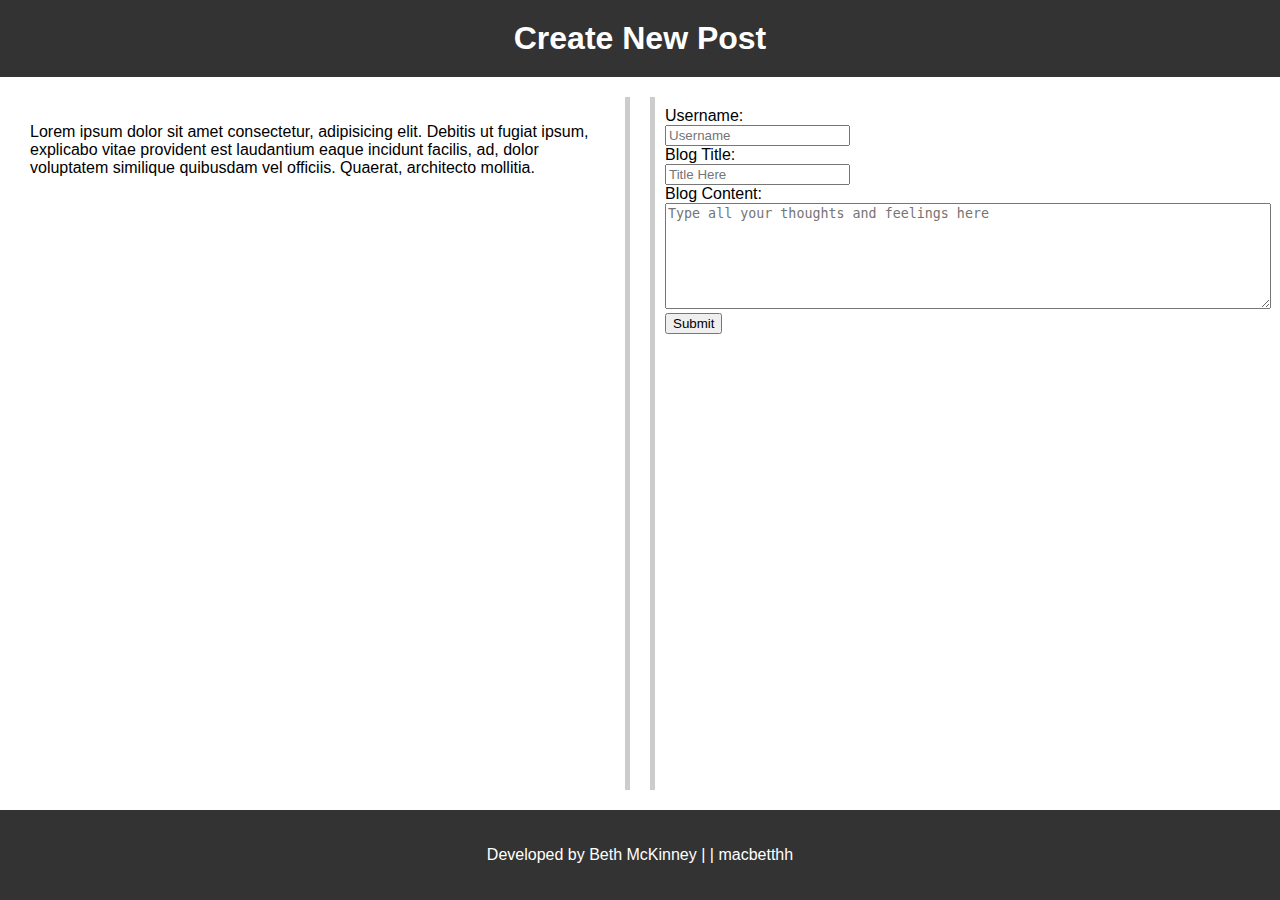
==== index.html @ 0fcd3545 "just getting things updated on fresh windows install" ====
<!DOCTYPE html>
<html lang="en">
<head>
    <meta charset="UTF-8">
    <meta name="viewport" content="width=device-width, initial-scale=1.0">
    <title>My Student Life</title>
    <link rel="stylesheet" href="assets/css/style.css">
    <link rel="stylesheet" href="assets/css/form.css">
    <!-- link other css if needed-->
</head>
<body>
    <header>
        <h1>Create New Post</h1>
    </header>
    <main class="main-content">
        <div class="leftCol">
            <p>Lorem ipsum dolor sit amet consectetur, adipisicing elit. Debitis ut fugiat ipsum, explicabo vitae provident est laudantium eaque incidunt facilis, ad, dolor voluptatem similique quibusdam vel officiis. Quaerat, architecto mollitia.</p>
        </div>

        <div class="rightCol">
            <form id="blog-form">
                <label for="username">Username:</label><br>
                <input type="text" id="username" placeholder="Username" required><br>
                <label for="title">Blog Title:</label><br>
                <input type="text" id="title" placeholder="Title Here" required><br>
                <label for="content">Blog Content:</label><br>
                <textarea id="content" placeholder="Type all your thoughts and feelings here" required></textarea><br>
                <button type="submit">Submit</button>
            </form>
        </div>
    </div> 
    </main>
    <footer>
        <p>Developed by Beth McKinney | | macbetthh</p>
    </footer>
    <script src="assets/js/form.js" defer></script>
    <!-- link other js if needed -->
</body>
</html>
---- assets/css/style.css ----
/* Global Styles */

body {
    font-family: Arial, sans-serif;
    margin: 0;
    padding: 0;
    display: flex;
    flex-direction: column;
    min-height: 100vh;
}

.light-mode {
    background-color: rgb(211, 211, 211);
}

.dark-mode {
    background-color: rgb(30, 30, 31);
}

/* Header Styles */

header {
    background-color: #333;
    color: #fff;
    padding: 20px 0;
    text-align: center;
}

header h1 {
    margin: 0;
}




/* Footer Styles */

footer {
    background-color: #333;
    color: #fff;
    padding: 20px 0;
    text-align: center;
}

/* Responsive Styles */
---- assets/css/form.css ----
.main-content {
    padding: 20px;
    display: flex;
    flex: 1;
    flex-wrap: wrap;
    justify-content: space-between;
}


.main-content .leftCol,
.main-content .rightCol {
    width: calc(50% - 10px);
    box-sizing: border-box; 
    padding: 10px; 
}

.main-content .leftCol {
    border-right: 5px solid #ccc;
}

.main-content .rightCol {
    border-left: 5px solid #ccc;
}

#content {
    width: 600px;
    height: 100px;
}




/* -------- Responsiveness --------*/
@media screen and (max-width: 768px) {
    .main-content .sidebar,
    .main-content .content {
        width: 100%; 
        padding: 0;
    }
}
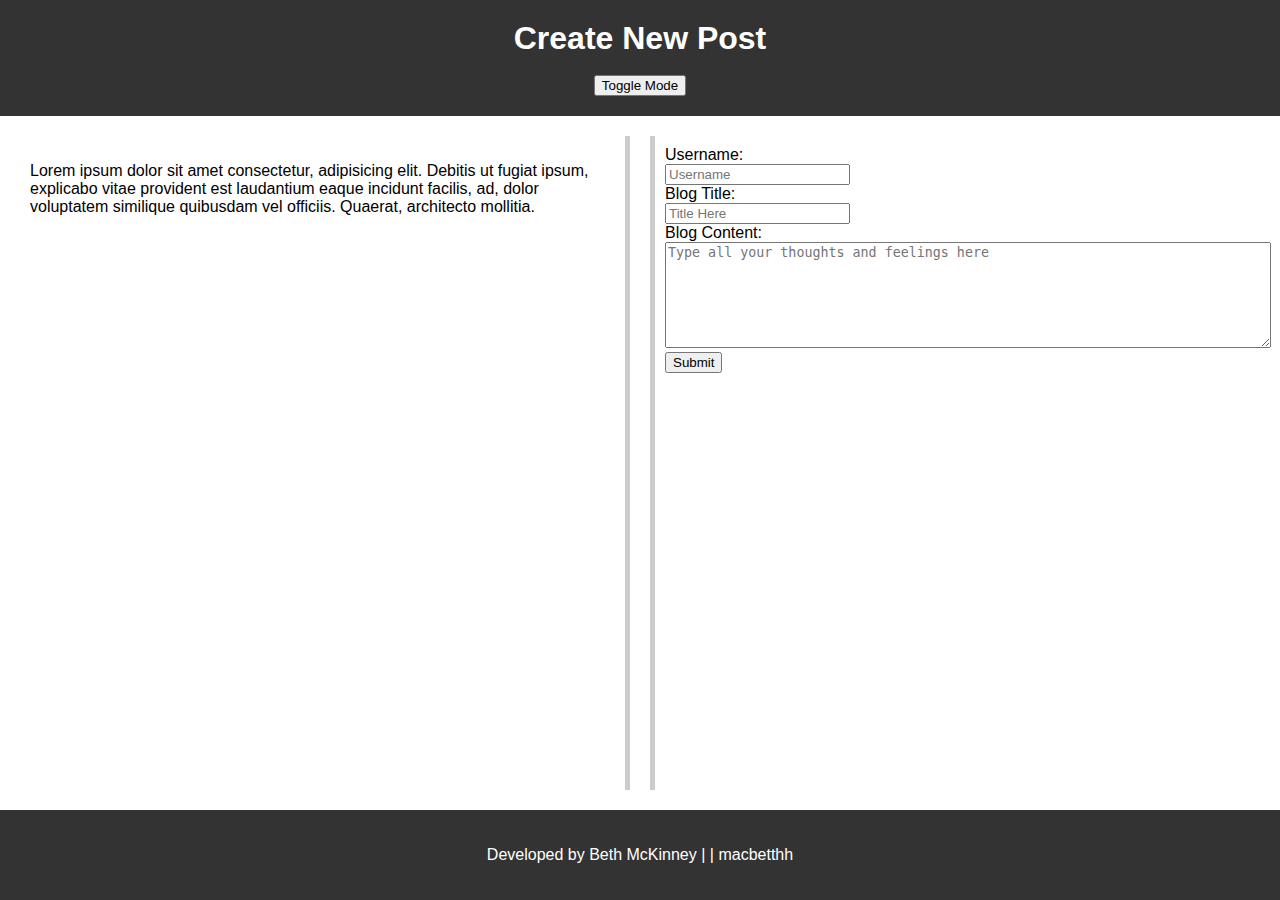
==== commit 12ff8863: "updated lots of code from my laptop - had to work on separate device while pc was in the shop so thi" ====
--- a/index.html
+++ b/index.html
@@ -1,17 +1,25 @@
 <!DOCTYPE html>
 <html lang="en">
+
+
 <head>
     <meta charset="UTF-8">
     <meta name="viewport" content="width=device-width, initial-scale=1.0">
     <title>My Student Life</title>
     <link rel="stylesheet" href="assets/css/style.css">
     <link rel="stylesheet" href="assets/css/form.css">
-    <!-- link other css if needed-->
 </head>
+
+
 <body>
     <header>
-        <h1>Create New Post</h1>
+
+            <h1>Create New Post</h1><br>
+            <button id="toggle-mode">Toggle Mode</button>
+
     </header>
+
+
     <main class="main-content">
         <div class="leftCol">
             <p>Lorem ipsum dolor sit amet consectetur, adipisicing elit. Debitis ut fugiat ipsum, explicabo vitae provident est laudantium eaque incidunt facilis, ad, dolor voluptatem similique quibusdam vel officiis. Quaerat, architecto mollitia.</p>
@@ -30,10 +38,14 @@
         </div>
     </div> 
     </main>
+
+
     <footer>
         <p>Developed by Beth McKinney | | macbetthh</p>
     </footer>
+
+    
     <script src="assets/js/form.js" defer></script>
-    <!-- link other js if needed -->
+
 </body>
 </html>
--- a/assets/css/style.css
+++ b/assets/css/style.css
@@ -1,4 +1,4 @@
-/* Global Styles */
+/* --------MR WORLDWIDE -------- */
 
 body {
     font-family: Arial, sans-serif;
@@ -10,14 +10,17 @@
 }
 
 .light-mode {
-    background-color: rgb(211, 211, 211);
+    background-color: #fff;
+    color: #333;
 }
 
 .dark-mode {
-    background-color: rgb(30, 30, 31);
+    background-color: #333;
+    color: #fff;
 }
 
-/* Header Styles */
+
+/* --------top of the class --------- */
 
 header {
     background-color: #333;
@@ -33,7 +36,7 @@
 
 
 
-/* Footer Styles */
+/* --------- foot locker ---------- */
 
 footer {
     background-color: #333;
--- a/assets/css/form.css
+++ b/assets/css/form.css
@@ -1,3 +1,5 @@
+/* -------- front page news -------- */
+
 .main-content {
     padding: 20px;
     display: flex;
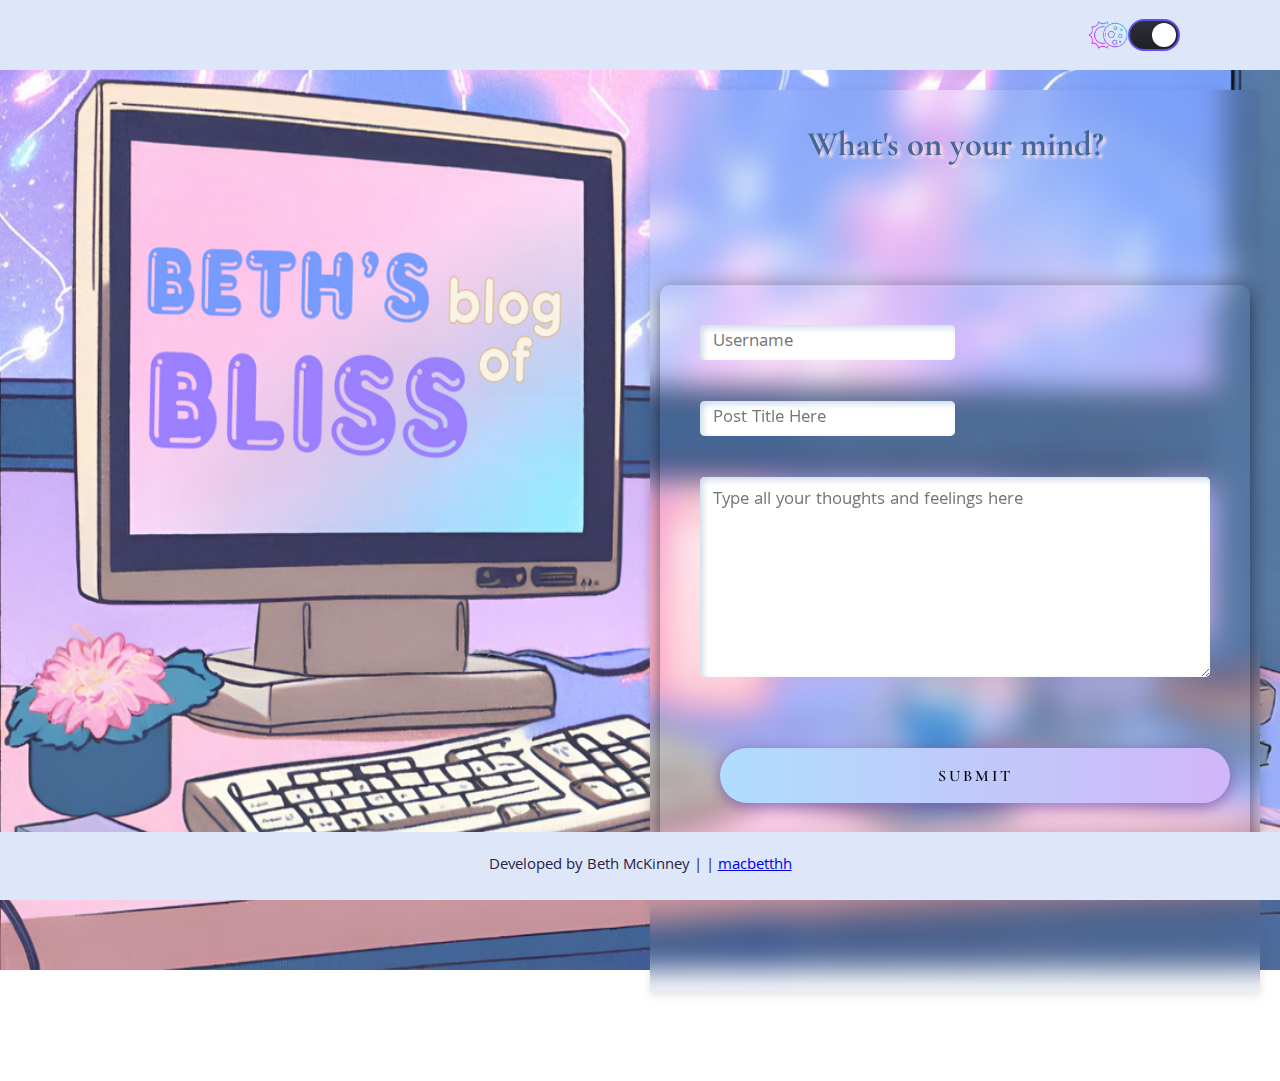
==== commit aeeca81d: "lots of changes - mainly to styling the page, background, toggle for dark/light mode and associated " ====
--- a/index.html
+++ b/index.html
@@ -5,7 +5,9 @@
 <head>
     <meta charset="UTF-8">
     <meta name="viewport" content="width=device-width, initial-scale=1.0">
-    <title>My Student Life</title>
+    <title>Beth's Personal Blog</title>
+    <link href="https://fonts.googleapis.com/css?family=Cormorant+Garamond:400,700|Khula" rel="stylesheet">
+
     <link rel="stylesheet" href="assets/css/style.css">
     <link rel="stylesheet" href="assets/css/form.css">
 </head>
@@ -13,39 +15,39 @@
 
 <body>
     <header>
-
-            <h1>Create New Post</h1><br>
-            <button id="toggle-mode">Toggle Mode</button>
-
+        <div class="headLeft"></div>
+            <!-- <button id="toggle-mode">Toggle Mode</button> -->
+            <div class="headRight">
+            <img src="./assets/images/eclipse.png">
+            <input type="checkbox" class="toggle" id="toggle-mode" checked></div>
     </header>
 
 
-    <main class="main-content">
+    <main class="main-content bgImg">
+        
         <div class="leftCol">
-            <p>Lorem ipsum dolor sit amet consectetur, adipisicing elit. Debitis ut fugiat ipsum, explicabo vitae provident est laudantium eaque incidunt facilis, ad, dolor voluptatem similique quibusdam vel officiis. Quaerat, architecto mollitia.</p>
         </div>
 
         <div class="rightCol">
-            <form id="blog-form">
-                <label for="username">Username:</label><br>
-                <input type="text" id="username" placeholder="Username" required><br>
-                <label for="title">Blog Title:</label><br>
-                <input type="text" id="title" placeholder="Title Here" required><br>
-                <label for="content">Blog Content:</label><br>
-                <textarea id="content" placeholder="Type all your thoughts and feelings here" required></textarea><br>
+            <h1>What's on your mind?</h1>
+                <form id="blog-form">
+                <input type="text" class="feedback-input" id="username" placeholder="Username" required><br><br>
+                <input type="text" class="feedback-input" id="title" placeholder="Post Title Here" required><br><br>
+                <textarea id="content" class="feedback-input" placeholder="Type all your thoughts and feelings here" required></textarea><br><br>
                 <button type="submit">Submit</button>
             </form>
         </div>
+    
     </div> 
     </main>
 
 
     <footer>
-        <p>Developed by Beth McKinney | | macbetthh</p>
+        <p>Developed by Beth McKinney | | <a href="https://macbetthh.github.io/mckinney_portfolio/" target="_blank" rel="noopener noreferrer"> macbetthh </a></p>
     </footer>
 
-    
-    <script src="assets/js/form.js" defer></script>
+    <script src="./assets/js/logic.js" defer></script>
+    <script src="./assets/js/form.js" defer></script>
 
 </body>
 </html>
--- a/assets/css/style.css
+++ b/assets/css/style.css
@@ -1,7 +1,8 @@
 /* --------MR WORLDWIDE -------- */
 
 body {
-    font-family: Arial, sans-serif;
+    font-family: 'Khula', sans-serif;
+    font-weight: 400;
     margin: 0;
     padding: 0;
     display: flex;
@@ -9,40 +10,192 @@
     min-height: 100vh;
 }
 
+h1, h2, h3, h4, h5, h6 {
+    font-family: 'Cormorant Garamond', serif;
+    font-weight: 400;
+}
+
+p {
+    color: #272646;
+}
+
+button {
+    font-family: 'Cormorant Garamond', serif;
+    font-weight: 1000;
+    font-size: 13px;
+    text-transform: uppercase;
+    letter-spacing: 3px;
+}
+
+
 .light-mode {
-    background-color: #fff;
-    color: #333;
+    background-color: #F5FBFD;
+    color: #272646;
 }
 
 .dark-mode {
-    background-color: #333;
+    background-color: #302f56;
+    color: #F5FBFD;
+    
+}
+
+.dark-mode p {
+    color: #F5FBFD;
+    
+}
+.dark-mode .bgImg {
+    background-image: url("../images/darkmodebg.png ");
+    background-repeat: no-repeat;
+    background-size: 100vw 100vh;
+}
+
+
+
+/* --------top of the class --------- */
+
+header {
+    background-color: #dee7f9;
+    padding: 15px 0;
+    text-align: center;
+    position: fixed;
+    top: 0px;
+    width: 100vw;
+    z-index: 5;
+    display: flex;
+    justify-content: space-between;
+    align-items: center;
+}
+
+/* header #toggle-mode {
+    margin-right: 50px;
+    display: flex;
+    flex-direction: row;
+    justify-self: flex-end;
+
+} */
+
+header .headLeft,
+header .headRight {
+    width: calc(50% - 10px);
+    box-sizing: border-box; 
+}
+
+.headLeft {
+    display: flex;
+    flex-direction: row;
+    align-items: center;
+    justify-content: start;
+    margin-left: 50px;
+}
+
+.headRight {
+    display: flex;
+    flex-direction: row;
+    align-items: center;
+    justify-content: end;
+    margin-right: 100px;
+}
+
+header img {
+    width: 40px;
+    height: 40px;
+
+}
+
+.dark-mode header,
+.dark-mode footer  {
+    background-color: #272646;
+}
+
+
+
+
+/*TODO: anchor colors*/
+/*TODO: Button Placement / make it look cool*/
+/*TODO: https://getcssscan.com/css-box-shadow-examples -- box shadow
+https://codepen.io/JavaScriptJunkie/pen/pPRooV -- gradient button inspo
+toggle button https://codepen.io/avstorm/pen/jOEpBLW
+-- icon  <a href="https://www.flaticon.com/free-icons/eclipse" title="eclipse icons">Eclipse icons created by Triangle Squad - Flaticon</a>*/
+
+
+
+.main-content {
+    padding: 20px;
+    display: flex;
+    flex: 1;
+    flex-wrap: wrap;
+    justify-content: space-between;
+    margin: 70px 0px 68px 0px;
+
+}
+
+
+
+.bgImg {
+    background-image: url("../images/compbackground.png");
+    background-repeat: no-repeat;
+    background-size: 100vw 100vh;
+}
+
+
+/* --------- button ------- */
+
+input[type="checkbox"] {
+    -webkit-appearance: none;
+    -moz-appearance: none;
+    appearance: none;
+    -webkit-tap-highlight-color: transparent;
+    cursor: pointer;
+    &:focus{
+      outline: 0;
+    }
+}
+.toggle{
+    height: 32px;
+    width: 52px;
+    border-radius: 16px;
+    display: inline-block;
+    position: relative;
+    margin: 0;
+    border: 2px solid #474755;
+    background: linear-gradient(180deg, #2D2F39 0%, #1F2027 100%);
+    transition: all .2s ease;
+    
+    &:after {
+      content: "";
+      position: absolute;
+      top: 2px;
+      left: 2px;
+      width: 24px;
+      height: 24px;
+      border-radius: 50%;
+      background: white;
+      box-shadow: 0 1px 2px rgba(44,44,44,.2);
+      transition: all .2s cubic-bezier(.5,.1,.75,1.35);
+    }
+    
+      &:checked {
+          border-color: #654FEC;
+          &:after{
+            transform: translatex(20px);
+        }
+    }
+}
+
+
+
+
+/* --------- foot locker ---------- */
+
+footer {
+    background-color: #dee7f9;
     color: #fff;
-}
-
-
-/* --------top of the class --------- */
-
-header {
-    background-color: #333;
-    color: #fff;
-    padding: 20px 0;
+    padding: 5px 0;
     text-align: center;
-}
-
-header h1 {
-    margin: 0;
-}
-
-
-
-
-/* --------- foot locker ---------- */
-
-footer {
-    background-color: #333;
-    color: #fff;
-    padding: 20px 0;
-    text-align: center;
+    position: fixed;
+    bottom: 0px;
+    width: 100vw;
+    z-index: 4;
 }
 
 /* Responsive Styles */
--- a/assets/css/form.css
+++ b/assets/css/form.css
@@ -1,12 +1,13 @@
 /* -------- front page news -------- */
+form {
+    max-width: 800px;
+    margin: 120px auto;
+    padding: 40px;
+    border-radius: 10px;
+    box-shadow: rgba(0, 0, 0, 0.4) 0px 2px 20px, rgba(0, 0, 0, 0.3) 0px 7px 13px -3px, rgba(0, 0, 0, 0.2) 0px -3px 0px inset;
+    backdrop-filter: blur(50px);
+}
 
-.main-content {
-    padding: 20px;
-    display: flex;
-    flex: 1;
-    flex-wrap: wrap;
-    justify-content: space-between;
-}
 
 
 .main-content .leftCol,
@@ -14,19 +15,102 @@
     width: calc(50% - 10px);
     box-sizing: border-box; 
     padding: 10px; 
+
+}
+.rightCol {
+    box-shadow: rgba(99, 99, 99, 0.2) 0px 2px 8px 0px;
+    backdrop-filter: blur(15px);
+    z-index: 1;
 }
 
-.main-content .leftCol {
-    border-right: 5px solid #ccc;
+
+
+.rightCol h1 {
+    text-align: center;
+    font-size: 2.7vw;
+    font-weight: 900;
+    color: #466695;
+    text-shadow:  3px 3px 3px rgba(254, 221, 227, 1);
 }
 
-.main-content .rightCol {
-    border-left: 5px solid #ccc;
+.dark-mode h1 {
+    color: #F6C4D4;
+    text-shadow:  3px 3px 3px rgb(100, 119, 193,1);
 }
 
-#content {
-    width: 600px;
-    height: 100px;
+
+/* -------- Form specifics --------*/
+
+#username {
+    height: 35px;
+    width: 50%;
+}
+
+#title {
+    height: 35px;
+    width: 50%;
+}
+
+
+textarea {
+    height: 200px;
+    width: 100%;
+    line-height: 150%;
+    resize: vertical;
+}
+
+
+.feedback-input {
+    font-family: 'Khula', sans-serif;
+    font-weight:500;
+    font-size: 18px;
+    border-radius: 5px;
+    line-height: 22px;
+    border: transparent;
+    box-shadow: rgb(204, 219, 232) 3px 3px 6px 0px inset, rgba(255, 255, 255, 0.5) -3px -3px 6px 1px inset;
+    padding: 13px;
+    margin-bottom: 15px;
+    width:100%;
+    box-sizing: border-box;
+    outline:0;
+}
+
+[type="submit"] {
+    font-family: 'Cormorant Garamond', serif;
+    width: 100%;
+    font-size: 16px;
+    font-weight: 600;
+    cursor: pointer;
+    margin: 20px;
+    height: 55px;
+    text-align:center;
+    border: none;
+    background-size: 200% 100%;
+    background-image: linear-gradient(to right, #AFDDFE, #D1B6F9, #FDC6E9);
+    box-shadow: 0 4px 15px 0 rgba(116, 79, 168, 0.75);
+    border-radius: 50px;
+    moz-transition: all .4s ease-in-out;
+    -o-transition: all .4s ease-in-out;
+    -webkit-transition: all .4s ease-in-out;
+    transition: all .4s ease-in-out;
+}
+
+
+[type="submit"]:hover {
+    background-position: 100% 0;
+    moz-transition: all .4s ease-in-out;
+    -o-transition: all .4s ease-in-out;
+    -webkit-transition: all .4s ease-in-out;
+    transition: all .4s ease-in-out;
+}
+
+[type="submit"]:focus {
+    outline: none;
+}
+
+.dark-mode [type="submit"] {
+    color: #fff;
+    background-image: linear-gradient(to right, #785098, #736BB8, #657BC0);
 }
 
 
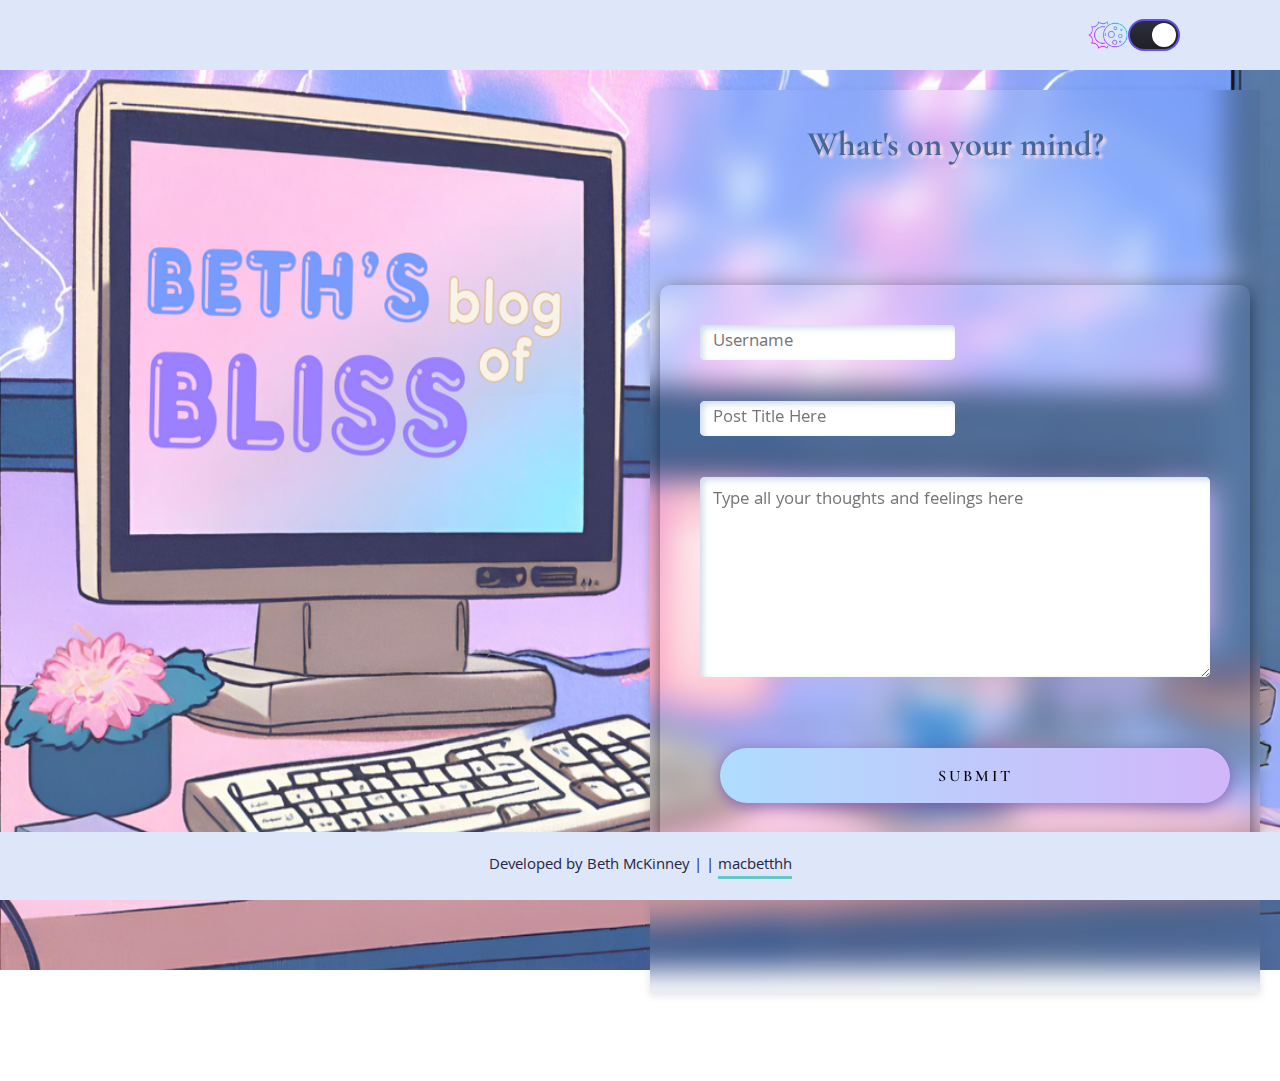
==== commit 65f38ff7: "comment adjustments on each file, spacing, added credits" ====
--- a/index.html
+++ b/index.html
@@ -8,15 +8,15 @@
     <title>Beth's Personal Blog</title>
     <link href="https://fonts.googleapis.com/css?family=Cormorant+Garamond:400,700|Khula" rel="stylesheet">
 
-    <link rel="stylesheet" href="assets/css/style.css">
-    <link rel="stylesheet" href="assets/css/form.css">
+    <link rel="stylesheet" href="./assets/css/style.css">
+    <link rel="stylesheet" href="./assets/css/form.css">
 </head>
 
 
 <body>
     <header>
         <div class="headLeft"></div>
-            <!-- <button id="toggle-mode">Toggle Mode</button> -->
+
             <div class="headRight">
             <img src="./assets/images/eclipse.png">
             <input type="checkbox" class="toggle" id="toggle-mode" checked></div>
--- a/assets/css/style.css
+++ b/assets/css/style.css
@@ -1,4 +1,4 @@
-/* --------MR WORLDWIDE -------- */
+/* --------MR WORLDWIDE --- Global attributes for both pages-------- */
 
 body {
     font-family: 'Khula', sans-serif;
@@ -50,8 +50,28 @@
 }
 
 
-
-/* --------top of the class --------- */
+/* ------ hover effect ------ */
+a {
+    color: inherit;
+    text-decoration: none;
+}
+
+a {
+    background: linear-gradient(to right,rgba(100, 200, 200, 1),rgba(100, 200, 200, 1)),
+    linear-gradient(to right,rgba(255, 0, 0, 1),rgba(255, 0, 180, 1),rgba(0, 100, 200, 1));
+    background-size: 100% 3px, 0 3px;
+    background-position: 100% 100%, 0 100%;
+    background-repeat: no-repeat;
+    transition: background-size 400ms;
+}
+
+a:hover {
+    background-size: 0 3px, 100% 3px;
+}
+
+
+
+/* --------top of the class (top of page)--------- */
 
 header {
     background-color: #dee7f9;
@@ -66,13 +86,6 @@
     align-items: center;
 }
 
-/* header #toggle-mode {
-    margin-right: 50px;
-    display: flex;
-    flex-direction: row;
-    justify-self: flex-end;
-
-} */
 
 header .headLeft,
 header .headRight {
@@ -109,16 +122,6 @@
 
 
 
-
-/*TODO: anchor colors*/
-/*TODO: Button Placement / make it look cool*/
-/*TODO: https://getcssscan.com/css-box-shadow-examples -- box shadow
-https://codepen.io/JavaScriptJunkie/pen/pPRooV -- gradient button inspo
-toggle button https://codepen.io/avstorm/pen/jOEpBLW
--- icon  <a href="https://www.flaticon.com/free-icons/eclipse" title="eclipse icons">Eclipse icons created by Triangle Squad - Flaticon</a>*/
-
-
-
 .main-content {
     padding: 20px;
     display: flex;
@@ -138,7 +141,7 @@
 }
 
 
-/* --------- button ------- */
+/* --------- dark/light button ------- */
 
 input[type="checkbox"] {
     -webkit-appearance: none;
@@ -147,7 +150,7 @@
     -webkit-tap-highlight-color: transparent;
     cursor: pointer;
     &:focus{
-      outline: 0;
+    outline: 0;
     }
 }
 .toggle{
@@ -162,21 +165,21 @@
     transition: all .2s ease;
     
     &:after {
-      content: "";
-      position: absolute;
-      top: 2px;
-      left: 2px;
-      width: 24px;
-      height: 24px;
-      border-radius: 50%;
-      background: white;
-      box-shadow: 0 1px 2px rgba(44,44,44,.2);
-      transition: all .2s cubic-bezier(.5,.1,.75,1.35);
-    }
-    
-      &:checked {
-          border-color: #654FEC;
-          &:after{
+        content: "";
+        position: absolute;
+        top: 2px;
+        left: 2px;
+        width: 24px;
+        height: 24px;
+        border-radius: 50%;
+        background: white;
+        box-shadow: 0 1px 2px rgba(44,44,44,.2);
+        transition: all .2s cubic-bezier(.5,.1,.75,1.35);
+    }
+    
+    &:checked {
+        border-color: #654FEC;
+        &:after{
             transform: translatex(20px);
         }
     }
@@ -198,6 +201,14 @@
     z-index: 4;
 }
 
-/* Responsive Styles */
-
-
+
+
+
+/* -------- Responsiveness --------*/
+@media screen and (max-width: 768px) {
+    .main-content .leftCol,
+    .main-content .rightCol {
+        width: 100%; 
+        padding: 0;
+    }
+}
--- a/assets/css/form.css
+++ b/assets/css/form.css
@@ -1,20 +1,9 @@
-/* -------- front page news -------- */
-form {
-    max-width: 800px;
-    margin: 120px auto;
-    padding: 40px;
-    border-radius: 10px;
-    box-shadow: rgba(0, 0, 0, 0.4) 0px 2px 20px, rgba(0, 0, 0, 0.3) 0px 7px 13px -3px, rgba(0, 0, 0, 0.2) 0px -3px 0px inset;
-    backdrop-filter: blur(50px);
-}
-
-
-
 .main-content .leftCol,
 .main-content .rightCol {
     width: calc(50% - 10px);
     box-sizing: border-box; 
     padding: 10px; 
+    flex-wrap: wrap;
 
 }
 .rightCol {
@@ -37,6 +26,23 @@
     color: #F6C4D4;
     text-shadow:  3px 3px 3px rgb(100, 119, 193,1);
 }
+
+
+
+
+/* -------- front page news --- Form /right column of index.html -------- */
+form {
+    max-width: 800px;
+    margin: 120px auto;
+    padding: 40px;
+    border-radius: 10px;
+    box-shadow: rgba(0, 0, 0, 0.4) 0px 2px 20px, rgba(0, 0, 0, 0.3) 0px 7px 13px -3px, rgba(0, 0, 0, 0.2) 0px -3px 0px inset;
+    backdrop-filter: blur(50px);
+}
+
+
+
+
 
 
 /* -------- Form specifics --------*/
@@ -74,6 +80,8 @@
     box-sizing: border-box;
     outline:0;
 }
+
+/* ------ form submit button ----- */
 
 [type="submit"] {
     font-family: 'Cormorant Garamond', serif;
@@ -116,11 +124,3 @@
 
 
 
-/* -------- Responsiveness --------*/
-@media screen and (max-width: 768px) {
-    .main-content .sidebar,
-    .main-content .content {
-        width: 100%; 
-        padding: 0;
-    }
-}
